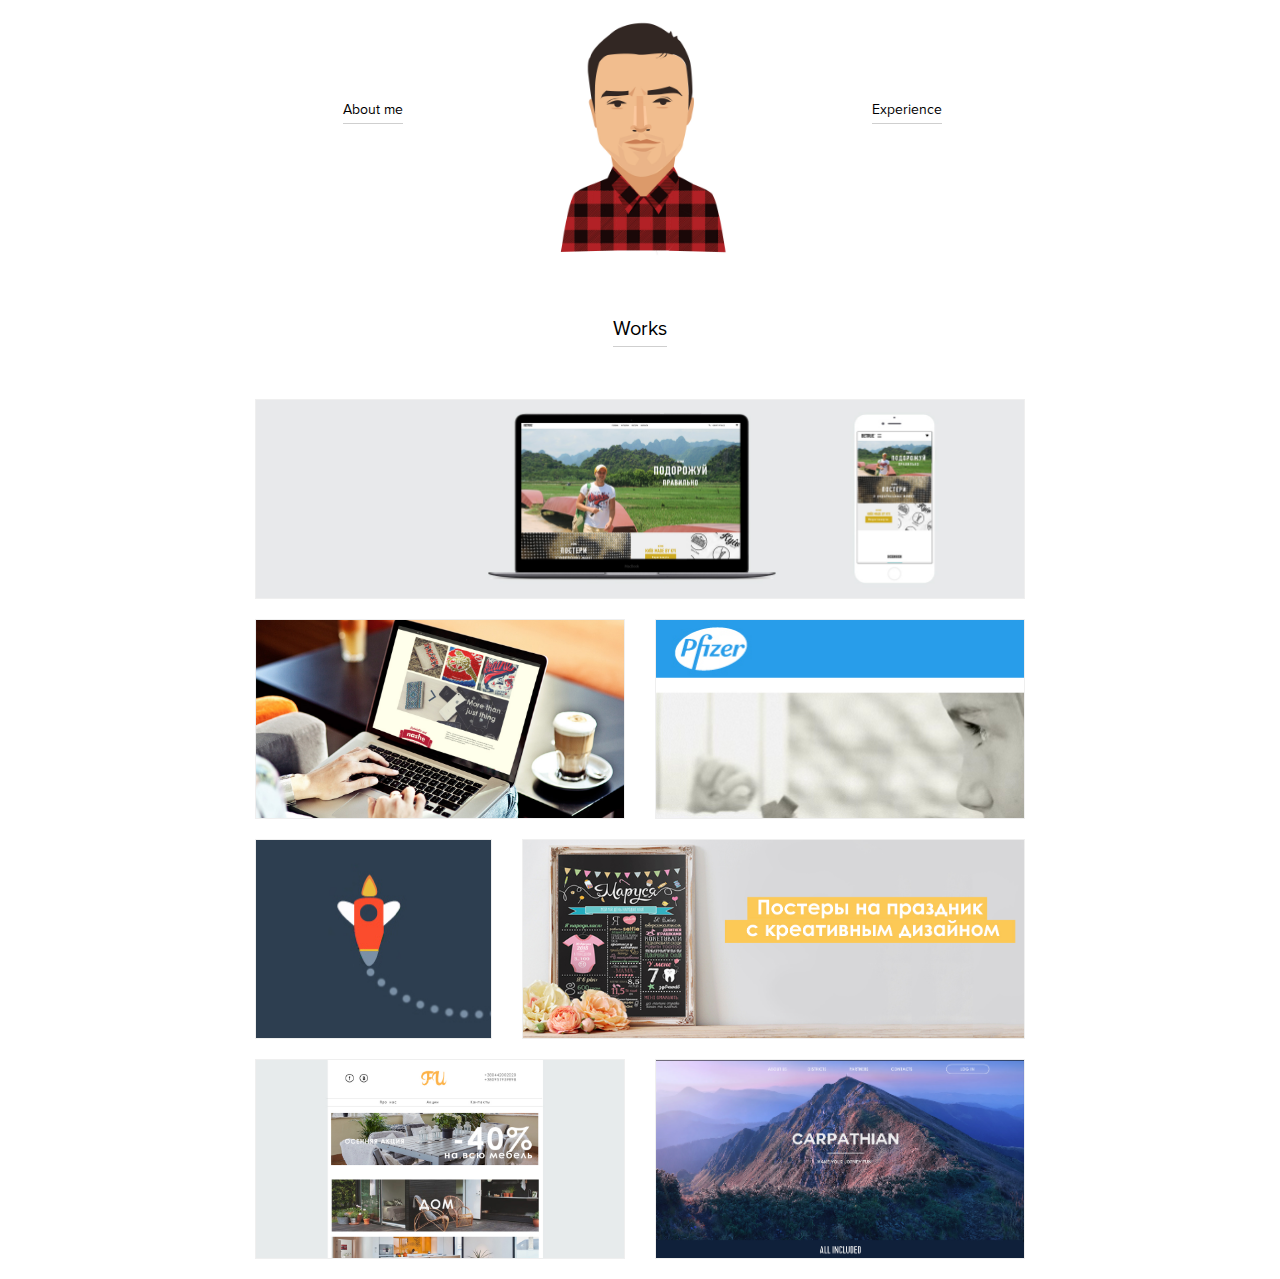
==== index.html @ 46fae23d "Update index.html" ====
<!DOCTYPE html>
<html lang="en">
<head>
    <meta charset="UTF-8">
    <title>Resume</title>
    <link rel="stylesheet" href="css/bootstrap.css">
    <link rel="stylesheet" href="css/style.css">
    <link rel="stylesheet" href="css/font-awesome.css">
  	<script src="https://ajax.googleapis.com/ajax/libs/jquery/1.7.1/jquery.min.js"></script>
	<script  type="text/javascript" src="https://code.jquery.com/jquery-1.9.1.min.js"></script>
    <script src="js/bootstrap.js" type="text/javascript"></script>
</head>
<body>
<section class="container clearfix">
<header>
<div class="row">
<div class="col-sm-4 cent1"><div style="padding-top:80px;"><a data-toggle="modal" data-target="#myModal">About me</a></div></div>
<div class="col-sm-4 cent1"><img src ="img/portrait.jpg"></div>
<div class="col-sm-4 cent1"><div style="padding-top:80px;"><a data-toggle="modal" data-target="#myExp">Experience</a></div></div>
</div>
</header>

	  <div class="row">
	  <div class="col-sm-8">
  

        <div class="modal fade" id="myModal" tabindex="-1" role="dialog" aria-labelledby="myModalLabel">
            <div class="modal-dialog" role="document">
                <div class="modal-content">
                    <div class="modal-body">
                        Holla,
<p>Oleskandr is my name.</p> 

<p>Since my childhood I have been keen computer’s technology and painting by hand. I graduated art school in parallel with ordinary school.  Afterwards i started using Illustractor and Photoshop. I draw designs for t-shirts, posters.
And one time I realised I can combine my hobbies. I started to learn web development.</p>


                    </div>
                    <div class="modal-footer">
                        <button type="button" class="btn btn-default" data-dismiss="modal">Закрыть</button>
                    </div>
                </div>
            </div>
        </div>
</div>
</div>
 <div class="col-sm-4">


        <div class="modal fade" id="myExp" tabindex="-1" role="dialog" aria-labelledby="myExpLabel">
            <div class="modal-dialog" role="document">
                <div class="modal-content">
                    <div class="modal-body">
                         
<p><b>Business Technology Specialist </b></p>   June 2016 – Present     
<p>Pfizer Inc.</p>
 
Projects: pfizermed.com.ua, top-result.com.ua
Collaborated with Drupal development team and business on the start off websites
Prepared technical requirements, documentation
Developed the UI for video page (HTML/CSS/JS/Jquery) on pfizermed.com.ua, added option filter.
Participated in implementation web portal for Croatia and Serbia. Prepared technical documentation based on practice Ukrainian websites
Designed and added page for uploading pdf files each products on pfizermed.com.ua 
Project Email dispatch
Developed and designed patterns for dispatch email of requested campaigns 
Responsibilities
Creating HTML/CSS/JavaScript landing pages for local marketing according to company policies. 
Designing some banners using Photoshop and Illustrator
Responsible for all local Drupal websites, managing them


			    <p><b>Front End Web Developer & Designer      </b>                               May 2016 – Feb 2017
<p>Freelance</p> 
<ul>
<li>Designed UI and front-end developed(HTML/CSS/JS/AJAX) online store betrue.com.ua</li>
<li>Created designs for posters and t-shirts</li>
</ul>

<p><b>1C Application developer</b></p>                                                                      Oct 2013 to June 2016
<p>Pfizer Inc.</p>

Modifying 1C code according to business requirements 
Migration 1C project
Lead project for migration SQL DB and 1C application to new Data Center  
Documented 1c architecture and business process for Logistic department as is


Application integration specialist                                                Jun 2011 – Oct 2013
M.E.DOC company

- implementation and set up application MEDOC for companies
- training accountants and managers how to use application
- post IT support 

	 


                    </div>
                    <div class="modal-footer">
                        <button type="button" class="btn btn-default" data-dismiss="modal">Закрыть</button>
                    </div>
                </div>
            </div>
        </div>
	 </div>	
	</div>	
	<div class="row">
    <div class="col-sm-12 cent4">   


        <div class="modal fade" id="myPortfolio" tabindex="-1" role="dialog" aria-labelledby="myPortfolioLabel">
            <div class="modal-dialog" role="document">
                <div class="modal-content">
                    <div class="modal-body">
                        <h4>ВИДЕО-ДИЗАЙН (AfterEffects)</h4>
                        <ul>
                            <li><a href="https://www.youtube.com/watch?v=swTvBt2uyLo" target="_blank">Очки IMAX</a>(моя
                                анимация)
                            </li>
                            <li><a href="https://www.youtube.com/watch?v=NdXefiZPgOA" target="_blank">Социальные
                                сети</a>(мой проект)
                            </li>
                            <li><a href="https://www.youtube.com/watch?v=ZyQ6msS5E2I" target="_blank">Даруй емоції -
                                даруй кіно!</a>(мой проект)
                            </li>
                            <li><a href="https://www.youtube.com/watch?v=6f8vALbcUuI" target="_blank">Нова технологія
                                3D</a>(мой проект)
                            </li>

                        </ul>
                        <h4>СЪЕМКА/МОНТАЖ/ЦВЕТОКОРРЕКЦИЯ (PremierePro)</h4>
                        <ul>
                            <li><a href="https://www.youtube.com/watch?v=OxclHxJCZwU" target="_blank">AFRICA trailer
                                (Tanzania and Kenya)</a></li>
                            <li><a href="https://www.youtube.com/watch?v=RUMqjIUb3_0" target="_blank">The Freedom of
                                Goa</a></li>
                            <li><a href="https://www.youtube.com/watch?v=YRcRtqKx8F4" target="_blank">Nastia & Sasha's
                                Wedding</a></li>
                        </ul>
                        <h4>ФОТОГРАФИЯ/БЛОГГИНГ</h4>
                        <ul>
                            <li><a href="http://shilo.in.ua/" target="_blank">Проект SHILO</a></li>
                        </ul>
                        <h4>ВЁРСТКА (HTML, CSS, JS)</h4>
                        <ul>
                            <li><a href="https://goodkoff.github.io/Lancelot/" target="_blank">Проект PROLAND</a></li>
                        </ul>
                        <ul>
                            <li><a href="https://goodkoff.github.io/Cinetech/" target="_blank">Технология Сinetech+</a>
                            </li>
                        </ul>
                        <ul>
                            <li><a href="https://goodkoff.github.io/AdaptSite/" target="_blank">Проект RABIA</a></li>
                        </ul>

                    </div>
                     <div class="modal-footer">
                        <button type="button" class="btn btn-default" data-dismiss="modal">Закрыть</button>
                    </div>
                </div>
            </div>
        </div>
</div>
</div>
<div class="col-sm-12 cent5"> 
<div class="cent1"><div><a>Works</a></div></div>
</div>
  <div class="row about1">
    <div class="col-sm-12">  
        <button type="button" class="btn btn-lg cent6" data-toggle="modal" data-target="#myAboutMe">
            <img src ="img/1.jpg"><div class="change1"><p>Betrue</p><p>Design+Code</p></div>
			
        </button>

        <div class="modal fade" id="myAboutMe" tabindex="-1" role="dialog" aria-labelledby="myAboutMeLabel">
            <div class="modal-dialog" role="document">
                <div class="modal-content">
                    <div class="modal-body">

                        <p> It was first full completed project where i have designed and developed(HTML/CSS/JS) website.</p>
						<img style="width: 100%;" src ="img/1_1.jpg">
                        
				<p>It is online store for brand Betrue - clothes selling. Design was created in minimalistic style using Photoshop. 
				There was realised simple bucket where selected data is stored in localstorage. 
			    </p> 
			    <a href="www.betrue.com.ua">WebSite Link</a>
			    <p>
					After filling personal data sending to particular email. So it was used <b>AJAX and JSON</b>. 
				As well i added function which update quantity of each products after uploading JSON file to the server. 
				It enables acceptable sizes of particular product.<p>
                    </div>
                    <div class="modal-footer">
                        <button type="button" class="btn btn-default" data-dismiss="modal">Закрыть</button>
                    </div>
                </div>
            </div>
        </div>
	  </div>
	</div>
	<div class="row about1">
    <div class="col-sm-6">  	
		<button type="button" class="btn btn-lg cent6" data-toggle="modal" data-target="#myAboutMe2">
            <img src ="img/2.jpg"><div class="change1"><p>Nashe</p><p>Design+Code</p></div>
        </button>

        <div class="modal fade" id="myAboutMe2" tabindex="-1" role="dialog" aria-labelledby="myAboutMeLabel">
            <div class="modal-dialog" role="document">
                <div class="modal-content">
                    <div class="modal-body">

                        <p> Nahe website - online store</p>
						<div style="width:90% margin: 0 auto; text-align:center; "><img style="width: 50%; text-align:center;" src ="img/2_1.jpg"></div>
                         <p>It was first practice of designing website, was created website mockup in Photoshop. 
				 As well was designed Logo in patriotic style for company.  
				 It had to be simple in use without bucket, just contact form. </p>

                    </div>
                    <div class="modal-footer">
                        <button type="button" class="btn btn-default" data-dismiss="modal">Закрыть</button>
                    </div>
                </div>
            </div>
        </div>
		
		
	</div>	
	   <div class="col-sm-6">  	
		<button type="button" class="btn btn-lg cent6" data-toggle="modal" data-target="#myAboutMe3">
            <img src ="img/5.jpg"><div class="change1"><p>VideoPage</p><p>Design+Code</p></div>
        </button>

        <div class="modal fade" id="myAboutMe3" tabindex="-1" role="dialog" aria-labelledby="myAboutMeLabel">
            <div class="modal-dialog" role="document">
                <div class="modal-content">
                    <div class="modal-body">

                        <p>
			Video page -it was needed to make page where was grouped all videos of each products. As long as website hosted on Drupal CMS, you have limited possibilities in creating and development. So there was acceptable only HTML/CSS/JS. 
				I created simple UI with function for group/filter videos by name of product.</p>
	
				<a style="text-decoration:none" href="https://www.pfizermed.com.ua/uk-UA/node/1246?destination=uk-UA/node/1246">Videopage for doctors</a>                          
						
						
                    </div>
                    <div class="modal-footer">
                        <button type="button" class="btn btn-default" data-dismiss="modal">Закрыть</button>
                    </div>
                </div>
            </div>
        </div>
		
		
	</div>	
    </div>
<div class="row about1">
  <div class="col-sm-4">  
  	<button type="button" class="btn btn-lg cent6" data-toggle="modal" data-target="#myAboutMe4">
           <img src ="img/6.jpg"> <div class="change1"><p>E-mail Dispatch</p><p>Design+Code(table makeup)</p></div>
        </button>

        <div class="modal fade" id="myAboutMe4" tabindex="-1" role="dialog" aria-labelledby="myAboutMeLabel">
            <div class="modal-dialog" role="document">
                <div class="modal-content">
                    <div class="modal-body">
<p>Dispatch email - Email marketing campaigns,project were I was a lead and it was needed to design templates( HTML table makeup) for sending them to doctors. I was used Photoshop and Illustrator for create a design. 
	As of now I have launched more than 8 designes</p>

                       
                    </div>
                    <div class="modal-footer">
                        <button type="button" class="btn btn-default" data-dismiss="modal">Закрыть</button>
                    </div>
                </div>
            </div>
        </div>
  
  </div>  

  <div class="col-sm-8">  
  	<button type="button" class="btn btn-lg cent6" data-toggle="modal" data-target="#myAboutMe5">
             <img src ="img/3.jpg"><div class="change1"><p>Gudok</p><p>Design</p></div>
        </button>

        <div class="modal fade" id="myAboutMe5" tabindex="-1" role="dialog" aria-labelledby="myAboutMeLabel">
            <div class="modal-dialog" role="document">
                <div class="modal-content">
                    <div class="modal-body">
					<p> Design for brand "Gudok" </p>
					<div style="width:90% margin: 0 auto; text-align:center; ">
					
                        <img style="width:80%;" src ="img/GUDOK.jpg"></div>
                       <p>  I used bright and colored style of website.
			       It had to be functional and cause a positive feelings when you surfer over pages. 
			       it is store for Wedings, BirthDays , etc. As well I painted all vector icons in Illustrator</p>

                    </div>
                    <div class="modal-footer">
                        <button type="button" class="btn btn-default" data-dismiss="modal">Закрыть</button>
                    </div>
                </div>
            </div>
        </div>
  
  </div> 

</div>
<div class="row about1">
  <div class="col-sm-6"> 
  	<button type="button" class="btn btn-lg cent6" data-toggle="modal" data-target="#myAboutMe6">
             <img src ="img/4.jpg"><div class="change1"><p>FURNITURE</p><p>Design</p></div>
        </button>

        <div class="modal fade" id="myAboutMe6" tabindex="-1" role="dialog" aria-labelledby="myAboutMeLabel">
            <div class="modal-dialog" role="document">
                <div class="modal-content">
                    <div class="modal-body">
					 <p> Here I created simple design of landing page just for information. </p> <p>I used discreet colors and three blocks which are related with works company are producing.</p>
<div style="width:90% margin: 0 auto; text-align:center; "><img style="width: 80%; text-align:center;" src ="img/4_1.jpg"></div>
                       
                    </div>
                    <div class="modal-footer">
                        <button type="button" class="btn btn-default" data-dismiss="modal">Закрыть</button>
                    </div>
                </div>
            </div>
        </div>
  
</div>
  <div class="col-sm-6">  
    	<button type="button" class="btn btn-lg cent6" data-toggle="modal" data-target="#myAboutMe7">
             <img src ="img/8.jpg"><div class="change1"><p>CARPATHIAN</p><p>Design</p></div>
        </button>

        <div class="modal fade" id="myAboutMe7" tabindex="-1" role="dialog" aria-labelledby="myAboutMeLabel">
            <div class="modal-dialog" role="document">
                <div class="modal-content">
                    <div class="modal-body">
					     <p style="padding-top:10px;">Carpathian web design. I used Photoshop and AI</p> For me it was just test task to make user freindly landing page for excursions around Carpathian.
						 You select destination and click SUBMIT. 
<div style="width:90% margin: 0 auto; text-align:center; "><img style="width: 80%; text-align:center;" src ="img/Carpathian.jpg"></div>
                   
                    </div>
                    <div class="modal-footer">
                        <button type="button" class="btn btn-default" data-dismiss="modal">Закрыть</button>
                    </div>
                </div>
            </div>
        </div>
  
</div>


</div>
   
</section>
</body>
</html>
---- css/style.css ----
body {
    margin: 0;
    font-family: proximanova-regular;
}
.cent1{
	text-align:center;
	
}
.cent1 div{
	
	line-height:20px;
	width:30%;
	margin:0 auto;

}
.cent1 div a{
	border-bottom: 1px solid #cfcfcf;
	text-decoration:none;
	color: #000;
		padding:0px 0px 5px 0px;
		cursor: pointer;
}
.cent2{
	margin: 80px 0px 40px 0px;
	text-align:center;
}
.cent2 div {
	font-size: 20px;
	font-family: Arial;
}
.about1{
	margin-bottom: 20px;
}
.cent3 button{
	width:100%;
    height:200px;
	padding:2px;
	background-color:	#56A87B;
	box-sizing: border-box;
}

.cent4 button{
	width:100%;
    height:80px;
	padding:2px;
	background-color:	#56A87B;
	box-sizing: border-box;
}




.cent5{
	padding: 60px 0px;
	text-align:center;
	font-size: 20px;
}
.cent6{
	width:100%;
    height:200px;
	padding:0px;
	position:relative;
	box-sizing: border-box;
	overflow:hidden;

	
}
.change1:hover{
	background: rgba(0,0,0,0.5);
	transition: all 0.5s;
}
.change1{
   position:absolute;
	display: block;
	width:100%;
    height:100%;
	vertical-align:middle;
	top:0;
	padding-top:50px;
box-sizing: border-box;
z-index:100;
font-family:proximanova-regular;


}
.change1 p:first-child {
font-family:pfdintextcomppro-medium;
	color: #fff;
	transform: translateY(-20px);
	opacity:0;
		font-size: 34px;
		

}

.change1:hover p:first-child{
	opacity:1;
transition: all 0.5s;
transform: translateY(0px);


}

.change1 p:last-child {

	color: #fff;
	transform: translateY(20px);
	opacity:0;
	font-family:pfdintextcomppro-medium;
	font-size: 18px;

}
.change1:hover p:last-child{
opacity:1;
transition: all 0.5s;
transform: translateY(0px);
}




.clearfix:before,
.clearfix:after {
    content: " "; /* 1 */
    display: table; /* 2 */
}

.clearfix:after {
    clear: both;
}

.container {
    width: 800px;
    margin: 0 auto;
    padding-top: 20px;
    display: block;
    position: relative;
}

.container img {
    width: 100%;
}

.name {
    font-size: 40px;
    position: absolute;
    top: 100px;
    left: 150px;
    color: white;
    font-weight: bold;
}

.pers-info {
    position: absolute;
    top: 190px;
    left: 50px;
    line-height: normal;
    font-size: 17px;
}

.pers-info p {
    display: inline-block;
    margin: 10px;
}

.fa {
    color: #56A87B;
}
.describeme{
	margin-top:80px;
	width:100%;
	border-bottom: 1px solid #000;
	text-align:center;
}
.modal-body h3 {
    color: #56A87B;
    text-align: center;
    font-weight: bold;
    font-size: 23px;
}

.modal-body h4 {
    color: #56A87B;
}

.btn-primary {
    color: #fff;
    background-color: #56A87B;
    border-color: #56A87B;
}

.button-menu {
    margin: 40px 0px;
}

.btn-lg {
    font-size: 27px;
    border-radius: 0px;

}

.footer-links {
    text-align: center;
    font-size: 17px;
}
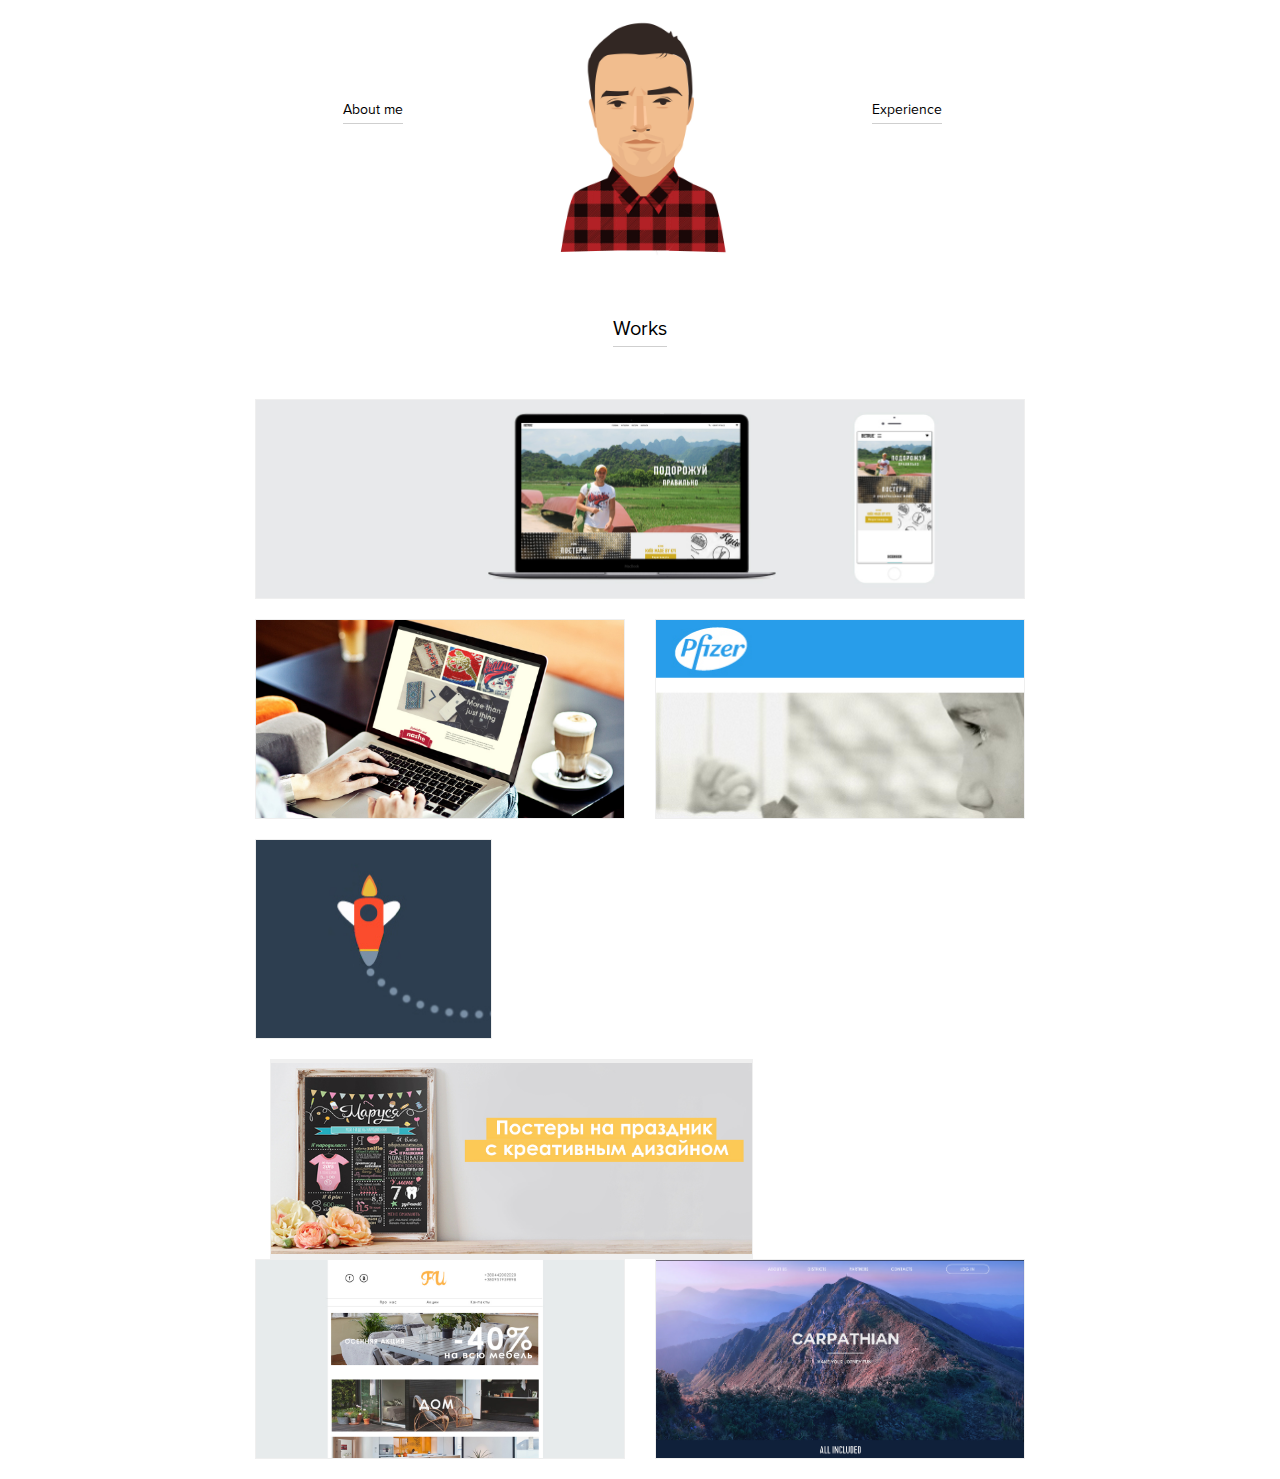
==== commit fa5916d1: "Update index.html" ====
--- a/index.html
+++ b/index.html
@@ -262,6 +262,7 @@
             <div class="modal-dialog" role="document">
                 <div class="modal-content">
                     <div class="modal-body">
+					 <img style="width:80%;" src ="img/Capture.jpg"></div>
 <p>Dispatch email - Email marketing campaigns,project were I was a lead and it was needed to design templates( HTML table makeup) for sending them to doctors. I was used Photoshop and Illustrator for create a design. 
 	As of now I have launched more than 8 designes</p>
 
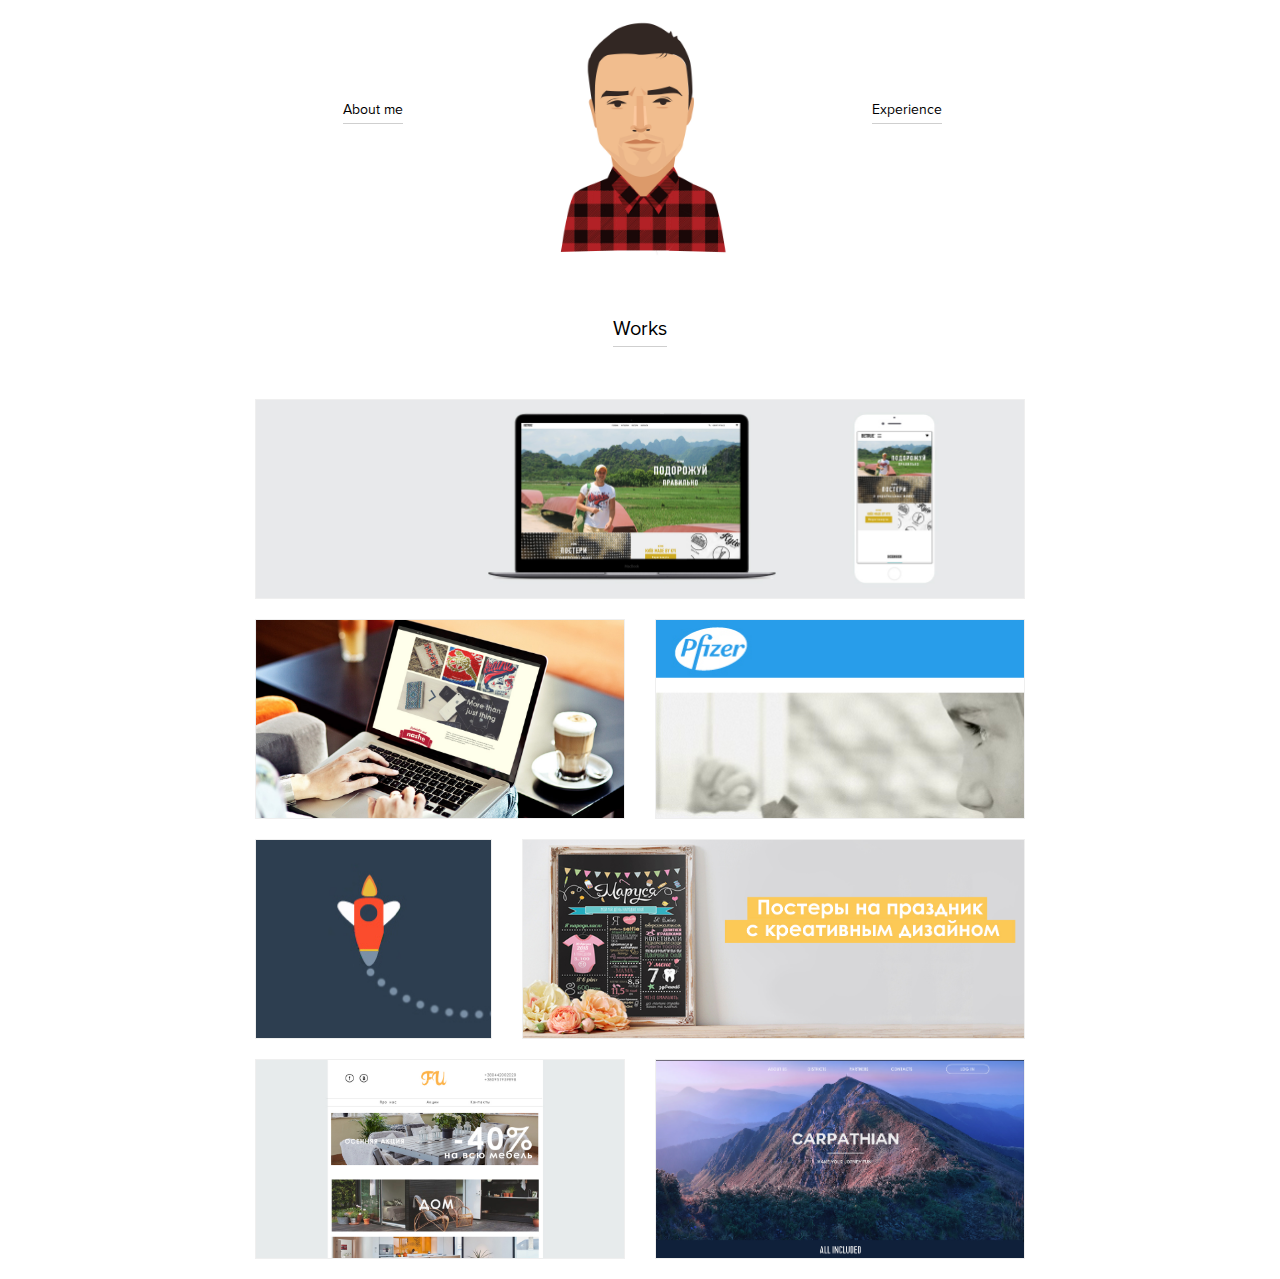
==== commit 85573209: "Update index.html" ====
--- a/index.html
+++ b/index.html
@@ -52,46 +52,80 @@
                 <div class="modal-content">
                     <div class="modal-body">
                          
-<p><b>Business Technology Specialist </b></p>   June 2016 – Present     
+<p><b>Business Technology Specialist </b></p>
+June 2016 – Present     
 <p>Pfizer Inc.</p>
- 
-Projects: pfizermed.com.ua, top-result.com.ua
-Collaborated with Drupal development team and business on the start off websites
-Prepared technical requirements, documentation
-Developed the UI for video page (HTML/CSS/JS/Jquery) on pfizermed.com.ua, added option filter.
-Participated in implementation web portal for Croatia and Serbia. Prepared technical documentation based on practice Ukrainian websites
-Designed and added page for uploading pdf files each products on pfizermed.com.ua 
-Project Email dispatch
-Developed and designed patterns for dispatch email of requested campaigns 
-Responsibilities
-Creating HTML/CSS/JavaScript landing pages for local marketing according to company policies. 
-Designing some banners using Photoshop and Illustrator
-Responsible for all local Drupal websites, managing them
-
-
-			    <p><b>Front End Web Developer & Designer      </b>                               May 2016 – Feb 2017
+<ul> 
+<li>Projects: pfizermed.com.ua, top-result.com.ua
+  <ul>
+ <li>Collaborated with Drupal development team and business on the start off websites</li>
+<li>Prepared technical requirements, documentation</li>
+<li>Developed the UI for video page (HTML/CSS/JS/Jquery) on pfizermed.com.ua, added option filter.</li>
+<li>Participated in implementation web portal for Croatia and Serbia. Prepared technical documentation based on practice Ukrainian websites</li>
+<li>Designed and added page for uploading pdf files each products on pfizermed.com.ua </li>
+</ul>
+
+
+
+
+
+
+
+</li>
+
+
+
+
+
+<li>Project Email dispatch
+  <ul>
+<li>Developed and designed patterns for dispatch email of requested campaigns </li>
+
+</ul>
+</li>
+
+<li>Responsibilities
+  <ul>
+<li>Creating HTML/CSS/JavaScript landing pages for local marketing according to company policies. </li>
+<li>Designing some banners using Photoshop and Illustrator</li>
+<li>Responsible for all local Drupal websites, managing them</li>
+
+</ul>
+</li>
+
+</ul>
+<br>
+<br>
+
+<p><b>Front End Web Developer & Designer      </b>  </p>                            
+ May 2016 – Feb 2017
 <p>Freelance</p> 
 <ul>
 <li>Designed UI and front-end developed(HTML/CSS/JS/AJAX) online store betrue.com.ua</li>
 <li>Created designs for posters and t-shirts</li>
 </ul>
-
-<p><b>1C Application developer</b></p>                                                                      Oct 2013 to June 2016
+<br>
+<br>
+
+<p><b>1C Application developer</b></p> Oct 2013 to June 2016
 <p>Pfizer Inc.</p>
-
-Modifying 1C code according to business requirements 
-Migration 1C project
-Lead project for migration SQL DB and 1C application to new Data Center  
-Documented 1c architecture and business process for Logistic department as is
-
-
-Application integration specialist                                                Jun 2011 – Oct 2013
-M.E.DOC company
-
-- implementation and set up application MEDOC for companies
-- training accountants and managers how to use application
-- post IT support 
-
+  <ul>
+<li>Modifying 1C code according to business requirements </li>
+<li>Migration 1C project</li>
+<li>Lead project for migration SQL DB and 1C application to new Data Center </li>
+<li>Documented 1c architecture and business process for Logistic department as is</li>
+
+  </ul>
+  <br>
+<br>
+
+<p><b>Application integration specialist </b>  </p>                                            Jun 2011 – Oct 2013
+<p>M.E.DOC company</p>
+  <ul>
+<li>implementation and set up application MEDOC for companies</li>
+<li>training accountants and managers how to use application</li>
+ <li>post IT support </li>
+ </ul>
 	 
 
 
@@ -183,7 +217,7 @@
 				<p>It is online store for brand Betrue - clothes selling. Design was created in minimalistic style using Photoshop. 
 				There was realised simple bucket where selected data is stored in localstorage. 
 			    </p> 
-			    <a href="www.betrue.com.ua">WebSite Link</a>
+			    <a href="http://betrue.com.ua/">WebSite Link</a>
 			    <p>
 					After filling personal data sending to particular email. So it was used <b>AJAX and JSON</b>. 
 				As well i added function which update quantity of each products after uploading JSON file to the server. 
@@ -213,7 +247,7 @@
                          <p>It was first practice of designing website, was created website mockup in Photoshop. 
 				 As well was designed Logo in patriotic style for company.  
 				 It had to be simple in use without bucket, just contact form. </p>
-
+<div style="width:90% margin: 0 auto; text-align:center; "><img style="width: 50%; text-align:center;" src ="img/2_2.jpg"></div>
                     </div>
                     <div class="modal-footer">
                         <button type="button" class="btn btn-default" data-dismiss="modal">Закрыть</button>
@@ -235,7 +269,7 @@
                     <div class="modal-body">
 
                         <p>
-			Video page -it was needed to make page where was grouped all videos of each products. As long as website hosted on Drupal CMS, you have limited possibilities in creating and development. So there was acceptable only HTML/CSS/JS. 
+			Video page -there was needed to make page where was grouped all videos of each products. As long as website hosted on Drupal CMS, you have limited possibilities in creating and development. So there was acceptable only HTML/CSS/JS. 
 				I created simple UI with function for group/filter videos by name of product.</p>
 	
 				<a style="text-decoration:none" href="https://www.pfizermed.com.ua/uk-UA/node/1246?destination=uk-UA/node/1246">Videopage for doctors</a>                          
@@ -262,9 +296,9 @@
             <div class="modal-dialog" role="document">
                 <div class="modal-content">
                     <div class="modal-body">
-					 <img style="width:80%;" src ="img/Capture.jpg"></div>
 <p>Dispatch email - Email marketing campaigns,project were I was a lead and it was needed to design templates( HTML table makeup) for sending them to doctors. I was used Photoshop and Illustrator for create a design. 
 	As of now I have launched more than 8 designes</p>
+	<div style="width:90% margin: 0 auto; text-align:center; "><img style="width:80%;" src ="img/Capture.jpg"></div>
 
                        
                     </div>
@@ -287,13 +321,14 @@
                 <div class="modal-content">
                     <div class="modal-body">
 					<p> Design for brand "Gudok" </p>
+					<p>  I used bright and colored style of website.
+			       It had to be functional and cause a positive feelings when you surfer over pages. 
+			       it is store for Wedings, BirthDays , etc. As well I painted all vector icons in Illustrator</p>
+
 					<div style="width:90% margin: 0 auto; text-align:center; ">
 					
                         <img style="width:80%;" src ="img/GUDOK.jpg"></div>
-                       <p>  I used bright and colored style of website.
-			       It had to be functional and cause a positive feelings when you surfer over pages. 
-			       it is store for Wedings, BirthDays , etc. As well I painted all vector icons in Illustrator</p>
-
+                       
                     </div>
                     <div class="modal-footer">
                         <button type="button" class="btn btn-default" data-dismiss="modal">Закрыть</button>
@@ -315,7 +350,7 @@
             <div class="modal-dialog" role="document">
                 <div class="modal-content">
                     <div class="modal-body">
-					 <p> Here I created simple design of landing page just for information. </p> <p>I used discreet colors and three blocks which are related with works company are producing.</p>
+					 <p> Here I created simple design of landing page just for information. I used discreet colors and three blocks which are related with works company are producing.</p>
 <div style="width:90% margin: 0 auto; text-align:center; "><img style="width: 80%; text-align:center;" src ="img/4_1.jpg"></div>
                        
                     </div>
@@ -336,8 +371,8 @@
             <div class="modal-dialog" role="document">
                 <div class="modal-content">
                     <div class="modal-body">
-					     <p style="padding-top:10px;">Carpathian web design. I used Photoshop and AI</p> For me it was just test task to make user freindly landing page for excursions around Carpathian.
-						 You select destination and click SUBMIT. 
+					     <div style="padding:10px 0px;"><p>Carpathian web design. I used Photoshop and AI. For me it was just test task to make user freindly landing page for excursions around Carpathian.
+						 You select destination and click SUBMIT.</p> </div>
 <div style="width:90% margin: 0 auto; text-align:center; "><img style="width: 80%; text-align:center;" src ="img/Carpathian.jpg"></div>
                    
                     </div>
